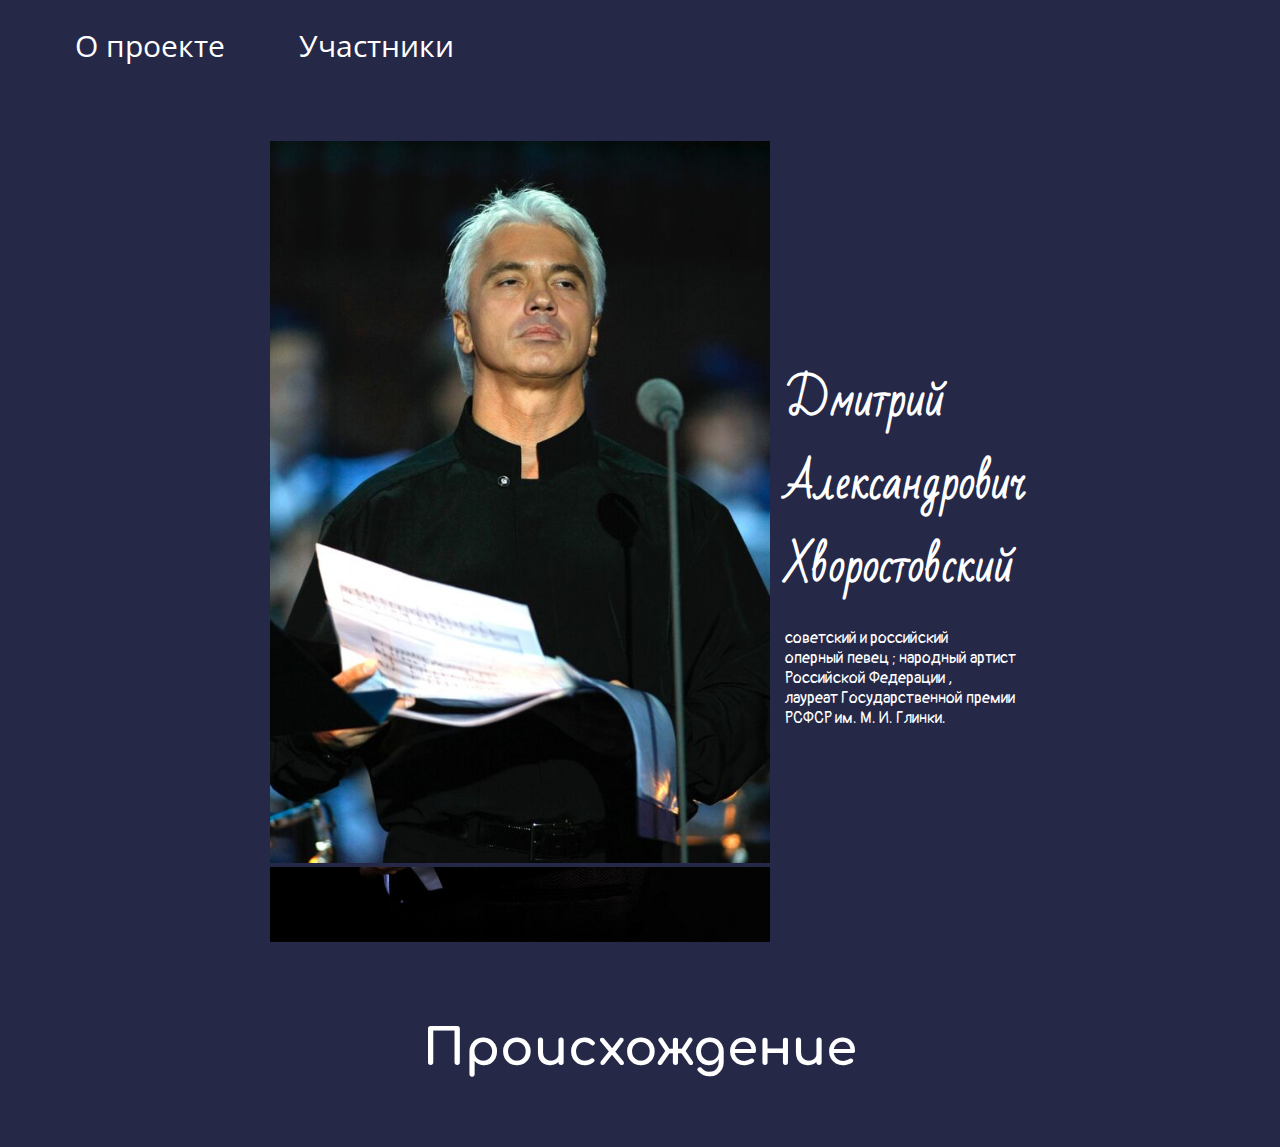
==== index.html @ 69f94045 "Add files via upload" ====
<!DOCTYPE html>
<html lang="ru">
<head>
    <meta charset="UTF-8">
    <title>Интерактивный школьный музей имени Д.А. Хворостовского</title>
    <link rel="stylesheet" href="style.css">
</head>
<body>
    <div class="menu">
        <ul>
            <li><a href="">О проекте</a></li>
            <li><a href="">Участники</a></li>
        </ul>
    </div>
    <div class="start">
        <div class = "photo-container-1">
            <div class = "photo-1">
                <img src="Фото/dah.jpeg">
            </div>
            <div class = "photo-2">
                <img src="Фото/Рм.jpg">
            </div>
        </div>
        <div class="ts">
            <p class="t"><h1>Дмитрий Александрович Хворостовский</h1><br>советский и российский оперный певец ; народный артист Российской Федерации , лауреат Государственной премии РСФСР им. М. И. Глинки.</p> 
        </div>
        
    </div>

    <div class="st2">
        <strong><a href="original.html" class="original"> Происхождение</a></strong>
    </div>
    
</body>
</html>
---- style.css ----
@import url('https://fonts.googleapis.com/css2?family=Open+Sans:ital,wght@0,300..800;1,300..800&display=swap');
@import url('https://fonts.googleapis.com/css2?family=Bad+Script&family=Noto+Sans:ital,wght@0,100..900;1,100..900&family=Pangolin&display=swap');
@import url('https://fonts.googleapis.com/css2?family=Bad+Script&family=Noto+Sans:ital,wght@0,100..900;1,100..900&display=swap');
@import url('https://fonts.googleapis.com/css2?family=Comfortaa:wght@300..700&display=swap');
*{
    margin: 0;
    padding: 0;
    background-color: #252847;
    color: white;
}

.menu {
    margin: 25px;
}

.menu a{
    font-size: 30px;
    font-family: "Open Sans";
    text-decoration: none;
}


.menu li{
    display: inline;
    margin-right: 20px;
    margin-left: 50px;
}

.start{
    display: flex;
    justify-content: center;
    align-items: center;
    min-height: 90vh;

    margin:60px auto;
    width: 60%;
}

.photo-container-1 {
    width: 100%;
    margin: 15px;
    position: relative;
}


.photo-container-1 img {
    width: 500px;
    position: relative;
}

.photo-container-1 .photo-1 {
    position: relative;
    animation: rotateY1 7s linear infinite;
    backface-visibility: hidden;
}

.photo-container-1 .photo-2 {
    position: absolute;
    top: 0;
    animation: rotateY2 7s linear infinite;
    backface-visibility: hidden;
}

@keyframes rotateY1 {
    0% {
        transform: rotateY(-180deg);
    }
    40% {
        transform: rotateY(-180deg);
    }    
    50% {
        transform: rotateY(0);
    }
    90% {
        transform: rotateY(0);
    }    
    100% {
        transform: rotateY(180deg);
    } 
}    
@keyframes rotateY2 {
    0% {
        transform: rotateY(0);
    } 
    40% {
        transform: rotateY(0);
    } 
    50% {
        transform: rotateY(180deg);
    }    
    90% {
        transform: rotateY(180deg);
    }    
    100% {
        transform: rotateY(360deg);
    } 
}


.ts{
    font-family: "Pangolin";
}

.ts h1 {
    font-size: 42px;
    font-family: "Bad Script";
}

.st2 a{
    text-decoration: none;
    font-size: 50px;
    font-family: "Comfortaa";
    font-weight: 700;
}

.st2{
    text-align: center;
    margin-bottom: 70px;
}
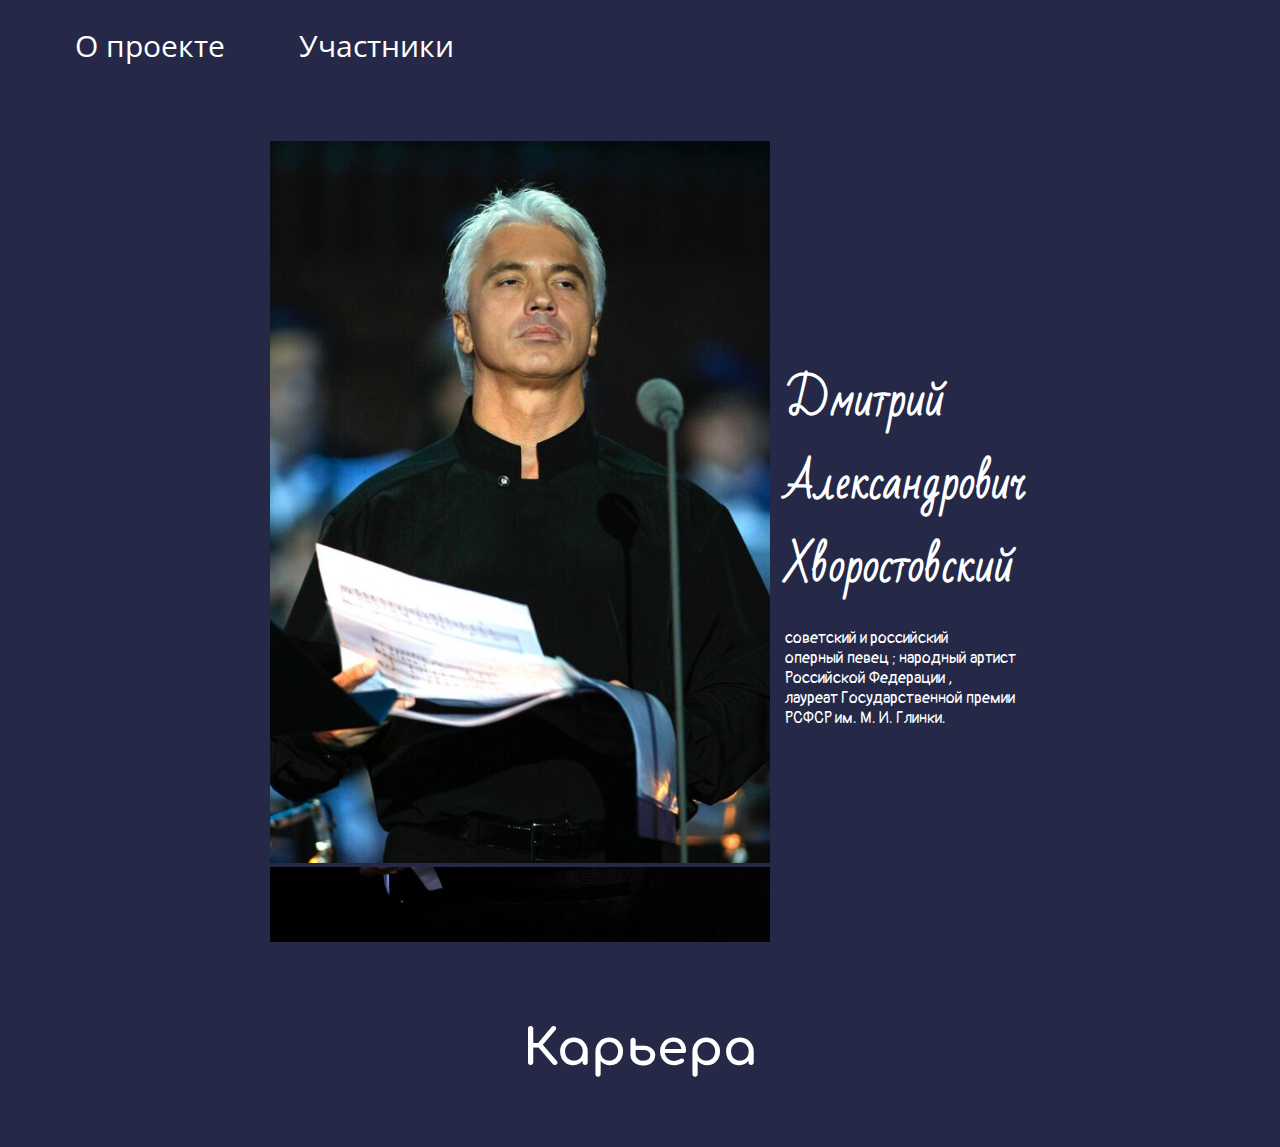
==== commit cccbfba4: "добавил статью" ====
--- a/index.html
+++ b/index.html
@@ -15,10 +15,10 @@
     <div class="start">
         <div class = "photo-container-1">
             <div class = "photo-1">
-                <img src="Фото/dah.jpeg">
+                <img src="Photo/Start_1.jpeg">
             </div>
             <div class = "photo-2">
-                <img src="Фото/Рм.jpg">
+                <img src="Photo/Start_2.jpg">
             </div>
         </div>
         <div class="ts">
@@ -26,10 +26,14 @@
         </div>
         
     </div>
+    <div class="About-him">
+        <!-- <div class="birth">
+            <strong><a href="birth.html">Рождения</a></strong>
+        </div> -->
 
-    <div class="st2">
-        <strong><a href="original.html" class="original"> Происхождение</a></strong>
+        <div class = "career">
+            <strong><a href="career.html">Карьера</a></strong>
+        </div>
     </div>
-    
 </body>
 </html>--- a/style.css
+++ b/style.css
@@ -1,4 +1,5 @@
 
+@import url('https://fonts.googleapis.com/css2?family=Raleway:ital,wght@0,100..900;1,100..900&display=swap');
 @import url('https://fonts.googleapis.com/css2?family=Open+Sans:ital,wght@0,300..800;1,300..800&display=swap');
 @import url('https://fonts.googleapis.com/css2?family=Bad+Script&family=Noto+Sans:ital,wght@0,100..900;1,100..900&family=Pangolin&display=swap');
 @import url('https://fonts.googleapis.com/css2?family=Bad+Script&family=Noto+Sans:ital,wght@0,100..900;1,100..900&display=swap');
@@ -35,6 +36,7 @@
 
     margin:60px auto;
     width: 60%;
+    color: #1b1d33;
 }
 
 .photo-container-1 {
@@ -107,20 +109,41 @@
     font-family: "Bad Script";
 }
 
-.st2 a{
+.About-him a{
     text-decoration: none;
     font-size: 50px;
     font-family: "Comfortaa";
     font-weight: 700;
 }
-
-.st2{
+.About-him {
     text-align: center;
     margin-bottom: 70px;
+}
+
+.birth{
+    margin-bottom: 50px;
+}
+
+.father_hv {
+    display: flex;
+    justify-content: center;
+    align-items: center;
+    font-family: "Raleway";
+    margin-left: 400px;
+    margin-right: 400px;
+    margin-top: 50px;
+
+    font-size: 30px;
+}
+
+.father_hv img {
+    margin-right: 10px;
+}
+
+.Document1 {
+    text-align: center;
 }
 
 
 
 
-
-
